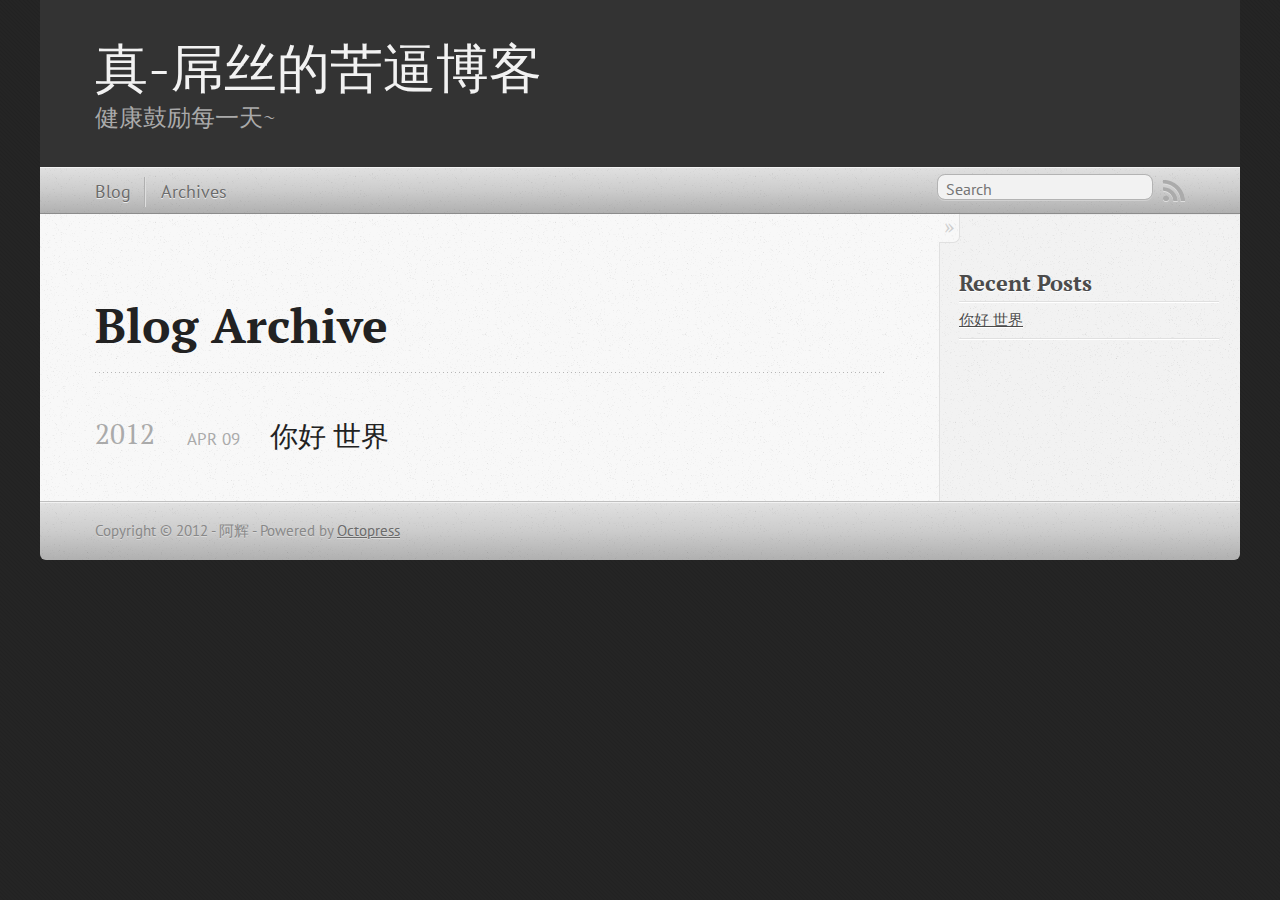
==== blog/archives/index.html @ 8390f1db "Site updated at 2012-04-09 15:24:39 UTC" ====
<!DOCTYPE html>
<!--[if IEMobile 7 ]><html class="no-js iem7"><![endif]-->
<!--[if lt IE 9]><html class="no-js lte-ie8"><![endif]-->
<!--[if (gt IE 8)|(gt IEMobile 7)|!(IEMobile)|!(IE)]><!--><html class="no-js" lang="en"><!--<![endif]-->
<head>
  <meta charset="utf-8">
  <title>Blog Archive - 真-屌丝的苦逼博客</title>
  <meta name="author" content="阿辉">

  
  <meta name="description" content=" Blog Archive 2012 你好 世界
Apr 09 2012 Recent Posts 你好 世界 ">
  

  <!-- http://t.co/dKP3o1e -->
  <meta name="HandheldFriendly" content="True">
  <meta name="MobileOptimized" content="320">
  <meta name="viewport" content="width=device-width, initial-scale=1">

  
  <link rel="canonical" href="http://dddkkk02.github.com/blog/archives">
  <link href="/favicon.png" rel="icon">
  <link href="/stylesheets/screen.css" media="screen, projection" rel="stylesheet" type="text/css">
  <script src="/javascripts/modernizr-2.0.js"></script>
  <script src="/javascripts/ender.js"></script>
  <script src="/javascripts/octopress.js" type="text/javascript"></script>
  <link href="/atom.xml" rel="alternate" title="真-屌丝的苦逼博客" type="application/atom+xml">
  <!--Fonts from Google"s Web font directory at http://google.com/webfonts -->
<link href="http://fonts.googleapis.com/css?family=PT+Serif:regular,italic,bold,bolditalic" rel="stylesheet" type="text/css">
<link href="http://fonts.googleapis.com/css?family=PT+Sans:regular,italic,bold,bolditalic" rel="stylesheet" type="text/css">

  

</head>

<body   >
  <header role="banner"><hgroup>
  <h1><a href="/">真-屌丝的苦逼博客</a></h1>
  
    <h2>健康鼓励每一天~</h2>
  
</hgroup>

</header>
  <nav role="navigation"><ul class="subscription" data-subscription="rss">
  <li><a href="/atom.xml" rel="subscribe-rss" title="subscribe via RSS">RSS</a></li>
  
</ul>
  
<form action="http://google.com/search" method="get">
  <fieldset role="search">
    <input type="hidden" name="q" value="site:dddkkk02.github.com" />
    <input class="search" type="text" name="q" results="0" placeholder="Search"/>
  </fieldset>
</form>
  
<ul class="main-navigation">
  <li><a href="/">Blog</a></li>
  <li><a href="/blog/archives">Archives</a></li>
</ul>

</nav>
  <div id="main">
    <div id="content">
      <div>
<article role="article">
  
  <header>
    <h1 class="entry-title">Blog Archive</h1>
    
  </header>
  
  <div id="blog-archives">



  
  <h2>2012</h2>

<article>
  
<h1><a href="/blog/2012/04/09/ni-hao-shi-jie/">你好 世界</a></h1>
<time datetime="2012-04-09T23:20:00+08:00" pubdate><span class='month'>Apr</span> <span class='day'>09</span> <span class='year'>2012</span></time>


</article>

</div>

  
</article>

</div>

<aside class="sidebar">
  
    <section>
  <h1>Recent Posts</h1>
  <ul id="recent_posts">
    
      <li class="post">
        <a href="/blog/2012/04/09/ni-hao-shi-jie/">你好 世界</a>
      </li>
    
  </ul>
</section>






  
</aside>


    </div>
  </div>
  <footer role="contentinfo"><p>
  Copyright &copy; 2012 - 阿辉 -
  <span class="credit">Powered by <a href="http://octopress.org">Octopress</a></span>
</p>

</footer>
  







  <script type="text/javascript">
    (function(){
      var twitterWidgets = document.createElement('script');
      twitterWidgets.type = 'text/javascript';
      twitterWidgets.async = true;
      twitterWidgets.src = 'http://platform.twitter.com/widgets.js';
      document.getElementsByTagName('head')[0].appendChild(twitterWidgets);
    })();
  </script>





</body>
</html>
---- stylesheets/screen.css ----
html,body,div,span,applet,object,iframe,h1,h2,h3,h4,h5,h6,p,blockquote,pre,a,abbr,acronym,address,big,cite,code,del,dfn,em,img,ins,kbd,q,s,samp,small,strike,strong,sub,sup,tt,var,b,u,i,center,dl,dt,dd,ol,ul,li,fieldset,form,label,legend,table,caption,tbody,tfoot,thead,tr,th,td,article,aside,canvas,details,embed,figure,figcaption,footer,header,hgroup,menu,nav,output,ruby,section,summary,time,mark,audio,video{margin:0;padding:0;border:0;font-size:100%;font:inherit;vertical-align:baseline}body{line-height:1}ol,ul{list-style:none}table{border-collapse:collapse;border-spacing:0}caption,th,td{text-align:left;font-weight:normal;vertical-align:middle}q,blockquote{quotes:none}q:before,q:after,blockquote:before,blockquote:after{content:"";content:none}a img{border:none}article,aside,details,figcaption,figure,footer,header,hgroup,menu,nav,section,summary{display:block}article,aside,details,figcaption,figure,footer,header,hgroup,menu,nav,section,summary{display:block}a{color:#1863a1}a:visited{color:#751590}a:focus{color:#0181eb}a:hover{color:#0181eb}a:active{color:#01579f}aside.sidebar a{color:#1863a1}aside.sidebar a:focus{color:#0181eb}aside.sidebar a:hover{color:#0181eb}aside.sidebar a:active{color:#01579f}a{-moz-transition:color 0.3s;-webkit-transition:color 0.3s;-o-transition:color 0.3s;transition:color 0.3s}html{background:#252525 url('/images/line-tile.png?1333984761') top left}body > div{background:#f2f2f2 url('/images/noise.png?1333984761') top left;border-bottom:1px solid #bfbfbf}body > div > div{background:#f8f8f8 url('/images/noise.png?1333984761') top left;border-right:1px solid #e0e0e0}.heading,body > header h1,h1,h2,h3,h4,h5,h6{font-family:"PT Serif", "Georgia", "Helvetica Neue", Arial, sans-serif}.sans,body > header h2,body > nav form .search,body > nav a,article header p.meta,article > footer,#content .blog-index footer,html .gist .gist-file .gist-meta,#blog-archives a.category,#blog-archives time,aside.sidebar section,body > footer{font-family:"PT Sans", "Helvetica Neue", Arial, sans-serif}.serif,body,#content .blog-index a[rel=full-article]{font-family:"PT Serif", Georgia, Times, "Times New Roman", serif}.mono,pre,code,tt,p code,li code{font-family:Menlo, Monaco, "Andale Mono", "lucida console", "Courier New", monospace}body > header h1{font-size:2.2em;font-family:"PT Serif", "Georgia", "Helvetica Neue", Arial, sans-serif;font-weight:normal;line-height:1.2em;margin-bottom:0.6667em}body > header h2{font-family:"PT Serif", "Georgia", "Helvetica Neue", Arial, sans-serif}body{line-height:1.5em;color:#222}h1{font-size:2.2em;line-height:1.2em}@media only screen and (min-width: 992px){body{font-size:1.15em}h1{font-size:2.6em;line-height:1.2em}}h1,h2,h3,h4,h5,h6{text-rendering:optimizelegibility;margin-bottom:1em;font-weight:bold}h2,section h1{font-size:1.5em}h3,section h2,section section h1{font-size:1.3em}h4,section h3,section section h2,section section section h1{font-size:1em}h5,section h4,section section h3{font-size:.9em}h6,section h5,section section h4,section section section h3{font-size:.8em}p,blockquote,ul,ol{margin-bottom:1.5em}ul{list-style-type:disc}ul ul{list-style-type:circle;margin-bottom:0px}ul ul ul{list-style-type:square;margin-bottom:0px}ol{list-style-type:decimal}ol ol{list-style-type:lower-alpha;margin-bottom:0px}ol ol ol{list-style-type:lower-roman;margin-bottom:0px}ul,ul ul,ul ol,ol,ol ul,ol ol{margin-left:1.3em}strong{font-weight:bold}em{font-style:italic}sup,sub{font-size:0.8em;position:relative;display:inline-block}sup{top:-0.5em}sub{bottom:-0.5em}q{font-style:italic}q:before{content:"\201C"}q:after{content:"\201D"}em,dfn{font-style:italic}strong,dfn{font-weight:bold}del,s{text-decoration:line-through}abbr,acronym{border-bottom:1px dotted;cursor:help}sub,sup{line-height:0}hr{margin-bottom:0.2em}small{font-size:.8em}big{font-size:1.2em}blockquote{font-style:italic;position:relative;font-size:1.2em;line-height:1.5em;padding-left:1em;border-left:4px solid rgba(170,170,170,0.5)}blockquote cite{font-style:italic}blockquote cite a{color:#aaa !important;word-wrap:break-word}blockquote cite:before{content:'\2014';padding-right:.3em;padding-left:.3em;color:#aaa}@media only screen and (min-width: 992px){blockquote{padding-left:1.5em;border-left-width:4px}}.pullquote-right:before,.pullquote-left:before{padding:0;border:none;content:attr(data-pullquote);float:right;width:45%;margin:.5em 0 1em 1.5em;position:relative;top:7px;font-size:1.4em;line-height:1.45em}.pullquote-left:before{float:left;margin:.5em 1.5em 1em 0}.force-wrap,article a,aside.sidebar a{white-space:-moz-pre-wrap;white-space:-pre-wrap;white-space:-o-pre-wrap;white-space:pre-wrap;word-wrap:break-word}.group,body > header,body > nav,body > footer,body #content > article,body #content > div > article,body #content > div > section,body div.pagination,aside.sidebar,#main,#content,.collapse-sidebar aside.sidebar{*zoom:1}.group:after,body > header:after,body > nav:after,body > footer:after,body #content > article:after,body #content > div > article:after,body #content > div > section:after,body div.pagination:after,aside.sidebar:after,#main:after,#content:after,.collapse-sidebar aside.sidebar:after{content:"";display:table;clear:both}body{-webkit-text-size-adjust:none;max-width:1200px;position:relative;margin:0 auto}body > header,body > nav,body > footer,body #content > article,body #content > div > article,body #content > div > section{padding-left:18px;padding-right:18px}@media only screen and (min-width: 480px){body > header,body > nav,body > footer,body #content > article,body #content > div > article,body #content > div > section{padding-left:25px;padding-right:25px}}@media only screen and (min-width: 768px){body > header,body > nav,body > footer,body #content > article,body #content > div > article,body #content > div > section{padding-left:35px;padding-right:35px}}@media only screen and (min-width: 992px){body > header,body > nav,body > footer,body #content > article,body #content > div > article,body #content > div > section{padding-left:55px;padding-right:55px}}body div.pagination{margin-left:18px;margin-right:18px}@media only screen and (min-width: 480px){body div.pagination{margin-left:25px;margin-right:25px}}@media only screen and (min-width: 768px){body div.pagination{margin-left:35px;margin-right:35px}}@media only screen and (min-width: 992px){body div.pagination{margin-left:55px;margin-right:55px}}body > header{font-size:1em;padding-top:1.5em;padding-bottom:1.5em}#content{overflow:hidden}#content > div,#content > article{width:100%}aside.sidebar{float:none;padding:0 18px 1px;background-color:#f7f7f7;border-top:1px solid #e0e0e0}.flex-content,article img,article video,article .flash-video,aside.sidebar img{max-width:100%;height:auto}.basic-alignment.left,article img.left,article video.left,article .left.flash-video,aside.sidebar img.left{float:left;margin-right:1.5em}.basic-alignment.right,article img.right,article video.right,article .right.flash-video,aside.sidebar img.right{float:right;margin-left:1.5em}.basic-alignment.center,article img.center,article video.center,article .center.flash-video,aside.sidebar img.center{display:block;margin:0 auto 1.5em}.basic-alignment.left,article img.left,article video.left,article .left.flash-video,aside.sidebar img.left,.basic-alignment.right,article img.right,article video.right,article .right.flash-video,aside.sidebar img.right{margin-bottom:.8em}.toggle-sidebar,.no-sidebar .toggle-sidebar{display:none}@media only screen and (min-width: 750px){body.sidebar-footer aside.sidebar{float:none;width:auto;clear:left;margin:0;padding:0 35px 1px;background-color:#f7f7f7;border-top:1px solid #eaeaea}body.sidebar-footer aside.sidebar section.odd,body.sidebar-footer aside.sidebar section.even{float:left;width:48%}body.sidebar-footer aside.sidebar section.odd{margin-left:0}body.sidebar-footer aside.sidebar section.even{margin-left:4%}body.sidebar-footer aside.sidebar.thirds section{width:30%;margin-left:5%}body.sidebar-footer aside.sidebar.thirds section.first{margin-left:0;clear:both}}body.sidebar-footer #content{margin-right:0px}body.sidebar-footer .toggle-sidebar{display:none}@media only screen and (min-width: 550px){body > header{font-size:1em}}@media only screen and (min-width: 750px){aside.sidebar{float:none;width:auto;clear:left;margin:0;padding:0 35px 1px;background-color:#f7f7f7;border-top:1px solid #eaeaea}aside.sidebar section.odd,aside.sidebar section.even{float:left;width:48%}aside.sidebar section.odd{margin-left:0}aside.sidebar section.even{margin-left:4%}aside.sidebar.thirds section{width:30%;margin-left:5%}aside.sidebar.thirds section.first{margin-left:0;clear:both}}@media only screen and (min-width: 768px){body{-webkit-text-size-adjust:auto}body > header{font-size:1.2em}#main{padding:0;margin:0 auto}#content{overflow:visible;margin-right:240px;position:relative}.no-sidebar #content{margin-right:0;border-right:0}.collapse-sidebar #content{margin-right:20px}#content > div,#content > article{padding-top:17.5px;padding-bottom:17.5px;float:left}aside.sidebar{width:210px;padding:0 15px 15px;background:none;clear:none;float:left;margin:0 -100% 0 0}aside.sidebar section{width:auto;margin-left:0}aside.sidebar section.odd,aside.sidebar section.even{float:none;width:auto;margin-left:0}.collapse-sidebar aside.sidebar{float:none;width:auto;clear:left;margin:0;padding:0 35px 1px;background-color:#f7f7f7;border-top:1px solid #eaeaea}.collapse-sidebar aside.sidebar section.odd,.collapse-sidebar aside.sidebar section.even{float:left;width:48%}.collapse-sidebar aside.sidebar section.odd{margin-left:0}.collapse-sidebar aside.sidebar section.even{margin-left:4%}.collapse-sidebar aside.sidebar.thirds section{width:30%;margin-left:5%}.collapse-sidebar aside.sidebar.thirds section.first{margin-left:0;clear:both}}@media only screen and (min-width: 992px){body > header{font-size:1.3em}#content{margin-right:300px}#content > div,#content > article{padding-top:27.5px;padding-bottom:27.5px}aside.sidebar{width:260px;padding:1.2em 20px 20px}.collapse-sidebar aside.sidebar{padding-left:55px;padding-right:55px}}@media only screen and (min-width: 768px){ul,ol{margin-left:0}}body > header{background:#333}body > header h1{display:inline-block;margin:0}body > header h1 a,body > header h1 a:visited,body > header h1 a:hover{color:#f2f2f2;text-decoration:none}body > header h2{margin:.2em 0 0;font-size:1em;color:#aaa;font-weight:normal}body > nav{position:relative;background-color:#ccc;background:url('/images/noise.png?1333984761'),-webkit-gradient(linear, 50% 0%, 50% 100%, color-stop(0%, #e0e0e0), color-stop(50%, #cccccc), color-stop(100%, #b0b0b0));background:url('/images/noise.png?1333984761'),-webkit-linear-gradient(#e0e0e0,#cccccc,#b0b0b0);background:url('/images/noise.png?1333984761'),-moz-linear-gradient(#e0e0e0,#cccccc,#b0b0b0);background:url('/images/noise.png?1333984761'),-o-linear-gradient(#e0e0e0,#cccccc,#b0b0b0);background:url('/images/noise.png?1333984761'),-ms-linear-gradient(#e0e0e0,#cccccc,#b0b0b0);background:url('/images/noise.png?1333984761'),linear-gradient(#e0e0e0,#cccccc,#b0b0b0);border-top:1px solid #f2f2f2;border-bottom:1px solid #8c8c8c;padding-top:.35em;padding-bottom:.35em}body > nav form{-moz-background-clip:padding;-webkit-background-clip:padding;-o-background-clip:padding-box;-ms-background-clip:padding-box;-khtml-background-clip:padding-box;background-clip:padding-box;margin:0;padding:0}body > nav form .search{padding:.3em .5em 0;font-size:.85em;line-height:1.1em;width:95%;-moz-border-radius:0.5em;-webkit-border-radius:0.5em;-o-border-radius:0.5em;-ms-border-radius:0.5em;-khtml-border-radius:0.5em;border-radius:0.5em;-moz-background-clip:padding;-webkit-background-clip:padding;-o-background-clip:padding-box;-ms-background-clip:padding-box;-khtml-background-clip:padding-box;background-clip:padding-box;-moz-box-shadow:#d1d1d1 0 1px;-webkit-box-shadow:#d1d1d1 0 1px;-o-box-shadow:#d1d1d1 0 1px;box-shadow:#d1d1d1 0 1px;background-color:#f2f2f2;border:1px solid #b3b3b3;color:#888}body > nav form .search:focus{color:#444;border-color:#80b1df;-moz-box-shadow:#80b1df 0 0 4px,#80b1df 0 0 3px inset;-webkit-box-shadow:#80b1df 0 0 4px,#80b1df 0 0 3px inset;-o-box-shadow:#80b1df 0 0 4px,#80b1df 0 0 3px inset;box-shadow:#80b1df 0 0 4px,#80b1df 0 0 3px inset;background-color:#fff;outline:none}body > nav fieldset[role=search]{float:right;width:48%}body > nav fieldset.mobile-nav{float:left;width:48%}body > nav fieldset.mobile-nav select{width:100%;font-size:.8em;border:1px solid #888}body > nav ul{display:none}@media only screen and (min-width: 550px){body > nav{font-size:.9em}body > nav ul{margin:0;padding:0;border:0;overflow:hidden;*zoom:1;float:left;display:block;padding-top:.15em}body > nav ul li{list-style-image:none;list-style-type:none;margin-left:0px;white-space:nowrap;display:inline;float:left;padding-left:0;padding-right:0}body > nav ul li:first-child,body > nav ul li.first{padding-left:0}body > nav ul li:last-child{padding-right:0}body > nav ul li.last{padding-right:0}body > nav ul.subscription{margin-left:.8em;float:right}body > nav ul.subscription li:last-child a{padding-right:0}body > nav ul li{margin:0}body > nav a{color:#6b6b6b;text-shadow:#ebebeb 0 1px;float:left;text-decoration:none;font-size:1.1em;padding:.1em 0;line-height:1.5em}body > nav a:visited{color:#6b6b6b}body > nav a:hover{color:#2b2b2b}body > nav li + li{border-left:1px solid #b0b0b0;margin-left:.8em}body > nav li + li a{padding-left:.8em;border-left:1px solid #dedede}body > nav form{float:right;text-align:left;padding-left:.8em;width:175px}body > nav form .search{width:93%;font-size:.95em;line-height:1.2em}body > nav ul[data-subscription$=email] + form{width:97px}body > nav ul[data-subscription$=email] + form .search{width:91%}body > nav fieldset.mobile-nav{display:none}body > nav fieldset[role=search]{width:99%}}@media only screen and (min-width: 992px){body > nav form{width:215px}body > nav ul[data-subscription$=email] + form{width:147px}}.no-placeholder body > nav .search{background:#f2f2f2 url('/images/search.png?1333984761') 0.3em 0.25em no-repeat;text-indent:1.3em}@media only screen and (min-width: 550px){.maskImage body > nav ul[data-subscription$=email] + form{width:123px}}@media only screen and (min-width: 992px){.maskImage body > nav ul[data-subscription$=email] + form{width:173px}}.maskImage ul.subscription{position:relative;top:.2em}.maskImage ul.subscription li,.maskImage ul.subscription a{border:0;padding:0}.maskImage a[rel=subscribe-rss]{position:relative;top:0px;text-indent:-999999em;background-color:#dedede;border:0;padding:0}.maskImage a[rel=subscribe-rss],.maskImage a[rel=subscribe-rss]:after{-moz-mask-image:url('/images/rss.png?1333984761');-webkit-mask-image:url('/images/rss.png?1333984761');-o-mask-image:url('/images/rss.png?1333984761');-ms-mask-image:url('/images/rss.png?1333984761');-khtml-mask-image:url('/images/rss.png?1333984761');mask-image:url('/images/rss.png?1333984761');-moz-mask-repeat:no-repeat;-webkit-mask-repeat:no-repeat;-o-mask-repeat:no-repeat;-ms-mask-repeat:no-repeat;-khtml-mask-repeat:no-repeat;mask-repeat:no-repeat;width:22px;height:22px}.maskImage a[rel=subscribe-rss]:after{content:"";position:absolute;top:-1px;left:0;background-color:#ababab}.maskImage a[rel=subscribe-rss]:hover:after{background-color:#9e9e9e}.maskImage a[rel=subscribe-email]{position:relative;top:0px;text-indent:-999999em;background-color:#dedede;border:0;padding:0}.maskImage a[rel=subscribe-email],.maskImage a[rel=subscribe-email]:after{-moz-mask-image:url('/images/email.png?1333984761');-webkit-mask-image:url('/images/email.png?1333984761');-o-mask-image:url('/images/email.png?1333984761');-ms-mask-image:url('/images/email.png?1333984761');-khtml-mask-image:url('/images/email.png?1333984761');mask-image:url('/images/email.png?1333984761');-moz-mask-repeat:no-repeat;-webkit-mask-repeat:no-repeat;-o-mask-repeat:no-repeat;-ms-mask-repeat:no-repeat;-khtml-mask-repeat:no-repeat;mask-repeat:no-repeat;width:28px;height:22px}.maskImage a[rel=subscribe-email]:after{content:"";position:absolute;top:-1px;left:0;background-color:#ababab}.maskImage a[rel=subscribe-email]:hover:after{background-color:#9e9e9e}article{padding-top:1em}article header{position:relative;padding-top:2em;padding-bottom:1em;margin-bottom:1em;background:url('[data-uri]') bottom left repeat-x}article header h1{margin:0}article header h1 a{text-decoration:none}article header h1 a:hover{text-decoration:underline}article header p{font-size:.9em;color:#aaa;margin:0}article header p.meta{text-transform:uppercase;position:absolute;top:0}@media only screen and (min-width: 768px){article header{margin-bottom:1.5em;padding-bottom:1em;background:url('[data-uri]') bottom left repeat-x}}article h2{padding-top:0.8em;background:url('[data-uri]') top left repeat-x}.entry-content article h2:first-child,article header + h2{padding-top:0}article h2:first-child,article header + h2{background:none}article .feature{padding-top:.5em;margin-bottom:1em;padding-bottom:1em;background:url('[data-uri]') bottom left repeat-x;font-size:2.0em;font-style:italic;line-height:1.3em}article img,article video,article .flash-video{-moz-border-radius:0.3em;-webkit-border-radius:0.3em;-o-border-radius:0.3em;-ms-border-radius:0.3em;-khtml-border-radius:0.3em;border-radius:0.3em;-moz-box-shadow:rgba(0,0,0,0.15) 0 1px 4px;-webkit-box-shadow:rgba(0,0,0,0.15) 0 1px 4px;-o-box-shadow:rgba(0,0,0,0.15) 0 1px 4px;box-shadow:rgba(0,0,0,0.15) 0 1px 4px;-moz-box-sizing:border-box;-webkit-box-sizing:border-box;-ms-box-sizing:border-box;box-sizing:border-box;border:white 0.5em solid}article video,article .flash-video{margin:0 auto 1.5em}article video{display:block;width:100%}article .flash-video > div{position:relative;display:block;padding-bottom:56.25%;padding-top:1px;height:0;overflow:hidden}article .flash-video > div iframe,article .flash-video > div object,article .flash-video > div embed{position:absolute;top:0;left:0;width:100%;height:100%}article > footer{padding-bottom:2.5em;margin-top:2em}article > footer p.meta{margin-bottom:.8em;font-size:.85em;clear:both;overflow:hidden}.blog-index article + article{background:url('[data-uri]') top left repeat-x}#content .blog-index{padding-top:0;padding-bottom:0}#content .blog-index article{padding-top:2em}#content .blog-index article header{background:none;padding-bottom:0}#content .blog-index article h1{font-size:2.2em}#content .blog-index article h1 a{color:inherit}#content .blog-index article h1 a:hover{color:#0181eb}#content .blog-index a[rel=full-article]{background:#ebebeb;display:inline-block;padding:.4em .8em;margin-right:.5em;text-decoration:none;color:#666;-moz-transition:background-color 0.5s;-webkit-transition:background-color 0.5s;-o-transition:background-color 0.5s;transition:background-color 0.5s}#content .blog-index a[rel=full-article]:hover{background:#0181eb;text-shadow:none;color:#f8f8f8}#content .blog-index footer{margin-top:1em}.separator,article > footer .byline + time:before,article > footer time + time:before,article > footer .comments:before,article > footer .byline ~ .categories:before{content:"\2022 ";padding:0 .4em 0 .2em;display:inline-block}#content div.pagination{text-align:center;font-size:.95em;position:relative;background:url('[data-uri]') top left repeat-x;padding-top:1.5em;padding-bottom:1.5em}#content div.pagination a{text-decoration:none;color:#aaa}#content div.pagination a.prev{position:absolute;left:0}#content div.pagination a.next{position:absolute;right:0}#content div.pagination a:hover{color:#0181eb}#content div.pagination a[href*=archive]:before,#content div.pagination a[href*=archive]:after{content:'\2014';padding:0 .3em}p.meta + .sharing{padding-top:1em;padding-left:0;background:url('[data-uri]') top left repeat-x}#fb-root{display:none}.highlight,html .gist .gist-file .gist-syntax .gist-highlight{border:1px solid #05232b !important}.highlight table td.code,html .gist .gist-file .gist-syntax .gist-highlight table td.code{width:100%}.highlight .line-numbers,html .gist .gist-file .gist-syntax .gist-highlight .line-numbers{text-align:right;font-size:13px;line-height:1.45em;background:#073642 url('/images/noise.png?1333984761') top left !important;border-right:1px solid #00232c !important;-moz-box-shadow:#083e4b -1px 0 inset;-webkit-box-shadow:#083e4b -1px 0 inset;-o-box-shadow:#083e4b -1px 0 inset;box-shadow:#083e4b -1px 0 inset;text-shadow:#021014 0 -1px;padding:.8em !important;-moz-border-radius:0;-webkit-border-radius:0;-o-border-radius:0;-ms-border-radius:0;-khtml-border-radius:0;border-radius:0}.highlight .line-numbers span,html .gist .gist-file .gist-syntax .gist-highlight .line-numbers span{color:#586e75 !important}figure.code,.gist-file,pre{-moz-box-shadow:rgba(0,0,0,0.06) 0 0 10px;-webkit-box-shadow:rgba(0,0,0,0.06) 0 0 10px;-o-box-shadow:rgba(0,0,0,0.06) 0 0 10px;box-shadow:rgba(0,0,0,0.06) 0 0 10px}figure.code .highlight pre,.gist-file .highlight pre,pre .highlight pre{-moz-box-shadow:none;-webkit-box-shadow:none;-o-box-shadow:none;box-shadow:none}html .gist .gist-file{margin-bottom:1.8em;position:relative;border:none;padding-top:26px !important}html .gist .gist-file .gist-syntax{border-bottom:0 !important;background:none !important}html .gist .gist-file .gist-syntax .gist-highlight{background:#002b36 !important}html .gist .gist-file .gist-meta{padding:.6em 0.8em;border:1px solid #083e4b !important;color:#586e75;font-size:.7em !important;background:#073642 url('/images/noise.png?1333984761') top left;line-height:1.5em}html .gist .gist-file .gist-meta a{color:#75878b !important;text-decoration:none}html .gist .gist-file .gist-meta a:hover{text-decoration:underline}html .gist .gist-file .gist-meta a:hover{color:#93a1a1 !important}html .gist .gist-file .gist-meta a[href*='#file']{position:absolute;top:0;left:0;right:-10px;color:#474747 !important}html .gist .gist-file .gist-meta a[href*='#file']:hover{color:#1863a1 !important}html .gist .gist-file .gist-meta a[href*=raw]{top:.4em}pre{background:#002b36 url('/images/noise.png?1333984761') top left;-moz-border-radius:0.4em;-webkit-border-radius:0.4em;-o-border-radius:0.4em;-ms-border-radius:0.4em;-khtml-border-radius:0.4em;border-radius:0.4em;border:1px solid #05232b;line-height:1.45em;font-size:13px;margin-bottom:2.1em;padding:.8em 1em;color:#93a1a1;overflow:auto}h3.filename + pre{-moz-border-radius-topleft:0px;-webkit-border-top-left-radius:0px;-o-border-top-left-radius:0px;-ms-border-top-left-radius:0px;-khtml-border-top-left-radius:0px;border-top-left-radius:0px;-moz-border-radius-topright:0px;-webkit-border-top-right-radius:0px;-o-border-top-right-radius:0px;-ms-border-top-right-radius:0px;-khtml-border-top-right-radius:0px;border-top-right-radius:0px}p code,li code{display:inline-block;white-space:no-wrap;background:#fff;font-size:.8em;line-height:1.5em;color:#555;border:1px solid #ddd;-moz-border-radius:0.4em;-webkit-border-radius:0.4em;-o-border-radius:0.4em;-ms-border-radius:0.4em;-khtml-border-radius:0.4em;border-radius:0.4em;padding:0 .3em;margin:-1px 0}p pre code,li pre code{font-size:1em !important;background:none;border:none}.pre-code,html .gist .gist-file .gist-syntax .gist-highlight pre,.highlight code{font-family:Menlo,Monaco,"Andale Mono","lucida console","Courier New",monospace !important;overflow:scroll;overflow-y:hidden;display:block;padding:.8em !important;overflow-x:auto;line-height:1.45em;background:#002b36 url('/images/noise.png?1333984761') top left !important;color:#93a1a1 !important}.pre-code *::-moz-selection,html .gist .gist-file .gist-syntax .gist-highlight pre *::-moz-selection,.highlight code *::-moz-selection{background:#386774;color:inherit;text-shadow:#002b36 0 1px}.pre-code *::-webkit-selection,html .gist .gist-file .gist-syntax .gist-highlight pre *::-webkit-selection,.highlight code *::-webkit-selection{background:#386774;color:inherit;text-shadow:#002b36 0 1px}.pre-code *::selection,html .gist .gist-file .gist-syntax .gist-highlight pre *::selection,.highlight code *::selection{background:#386774;color:inherit;text-shadow:#002b36 0 1px}.pre-code span,html .gist .gist-file .gist-syntax .gist-highlight pre span,.highlight code span{color:#93a1a1 !important}.pre-code span,html .gist .gist-file .gist-syntax .gist-highlight pre span,.highlight code span{font-style:normal !important;font-weight:normal !important}.pre-code .c,html .gist .gist-file .gist-syntax .gist-highlight pre .c,.highlight code .c{color:#586e75 !important;font-style:italic !important}.pre-code .cm,html .gist .gist-file .gist-syntax .gist-highlight pre .cm,.highlight code .cm{color:#586e75 !important;font-style:italic !important}.pre-code .cp,html .gist .gist-file .gist-syntax .gist-highlight pre .cp,.highlight code .cp{color:#586e75 !important;font-style:italic !important}.pre-code .c1,html .gist .gist-file .gist-syntax .gist-highlight pre .c1,.highlight code .c1{color:#586e75 !important;font-style:italic !important}.pre-code .cs,html .gist .gist-file .gist-syntax .gist-highlight pre .cs,.highlight code .cs{color:#586e75 !important;font-weight:bold !important;font-style:italic !important}.pre-code .err,html .gist .gist-file .gist-syntax .gist-highlight pre .err,.highlight code .err{color:#dc322f !important;background:none !important}.pre-code .k,html .gist .gist-file .gist-syntax .gist-highlight pre .k,.highlight code .k{color:#cb4b16 !important}.pre-code .o,html .gist .gist-file .gist-syntax .gist-highlight pre .o,.highlight code .o{color:#93a1a1 !important;font-weight:bold !important}.pre-code .p,html .gist .gist-file .gist-syntax .gist-highlight pre .p,.highlight code .p{color:#93a1a1 !important}.pre-code .ow,html .gist .gist-file .gist-syntax .gist-highlight pre .ow,.highlight code .ow{color:#2aa198 !important;font-weight:bold !important}.pre-code .gd,html .gist .gist-file .gist-syntax .gist-highlight pre .gd,.highlight code .gd{color:#93a1a1 !important;background-color:#372c34 !important;display:inline-block}.pre-code .gd .x,html .gist .gist-file .gist-syntax .gist-highlight pre .gd .x,.highlight code .gd .x{color:#93a1a1 !important;background-color:#4d2d33 !important;display:inline-block}.pre-code .ge,html .gist .gist-file .gist-syntax .gist-highlight pre .ge,.highlight code .ge{color:#93a1a1 !important;font-style:italic !important}.pre-code .gh,html .gist .gist-file .gist-syntax .gist-highlight pre .gh,.highlight code .gh{color:#586e75 !important}.pre-code .gi,html .gist .gist-file .gist-syntax .gist-highlight pre .gi,.highlight code .gi{color:#93a1a1 !important;background-color:#1a412b !important;display:inline-block}.pre-code .gi .x,html .gist .gist-file .gist-syntax .gist-highlight pre .gi .x,.highlight code .gi .x{color:#93a1a1 !important;background-color:#355720 !important;display:inline-block}.pre-code .gs,html .gist .gist-file .gist-syntax .gist-highlight pre .gs,.highlight code .gs{color:#93a1a1 !important;font-weight:bold !important}.pre-code .gu,html .gist .gist-file .gist-syntax .gist-highlight pre .gu,.highlight code .gu{color:#6c71c4 !important}.pre-code .kc,html .gist .gist-file .gist-syntax .gist-highlight pre .kc,.highlight code .kc{color:#859900 !important;font-weight:bold !important}.pre-code .kd,html .gist .gist-file .gist-syntax .gist-highlight pre .kd,.highlight code .kd{color:#268bd2 !important}.pre-code .kp,html .gist .gist-file .gist-syntax .gist-highlight pre .kp,.highlight code .kp{color:#cb4b16 !important;font-weight:bold !important}.pre-code .kr,html .gist .gist-file .gist-syntax .gist-highlight pre .kr,.highlight code .kr{color:#d33682 !important;font-weight:bold !important}.pre-code .kt,html .gist .gist-file .gist-syntax .gist-highlight pre .kt,.highlight code .kt{color:#2aa198 !important}.pre-code .n,html .gist .gist-file .gist-syntax .gist-highlight pre .n,.highlight code .n{color:#268bd2 !important}.pre-code .na,html .gist .gist-file .gist-syntax .gist-highlight pre .na,.highlight code .na{color:#268bd2 !important}.pre-code .nb,html .gist .gist-file .gist-syntax .gist-highlight pre .nb,.highlight code .nb{color:#859900 !important}.pre-code .nc,html .gist .gist-file .gist-syntax .gist-highlight pre .nc,.highlight code .nc{color:#d33682 !important}.pre-code .no,html .gist .gist-file .gist-syntax .gist-highlight pre .no,.highlight code .no{color:#b58900 !important}.pre-code .nl,html .gist .gist-file .gist-syntax .gist-highlight pre .nl,.highlight code .nl{color:#859900 !important}.pre-code .ne,html .gist .gist-file .gist-syntax .gist-highlight pre .ne,.highlight code .ne{color:#268bd2 !important;font-weight:bold !important}.pre-code .nf,html .gist .gist-file .gist-syntax .gist-highlight pre .nf,.highlight code .nf{color:#268bd2 !important;font-weight:bold !important}.pre-code .nn,html .gist .gist-file .gist-syntax .gist-highlight pre .nn,.highlight code .nn{color:#b58900 !important}.pre-code .nt,html .gist .gist-file .gist-syntax .gist-highlight pre .nt,.highlight code .nt{color:#268bd2 !important;font-weight:bold !important}.pre-code .nx,html .gist .gist-file .gist-syntax .gist-highlight pre .nx,.highlight code .nx{color:#b58900 !important}.pre-code .vg,html .gist .gist-file .gist-syntax .gist-highlight pre .vg,.highlight code .vg{color:#268bd2 !important}.pre-code .vi,html .gist .gist-file .gist-syntax .gist-highlight pre .vi,.highlight code .vi{color:#268bd2 !important}.pre-code .nv,html .gist .gist-file .gist-syntax .gist-highlight pre .nv,.highlight code .nv{color:#268bd2 !important}.pre-code .mf,html .gist .gist-file .gist-syntax .gist-highlight pre .mf,.highlight code .mf{color:#2aa198 !important}.pre-code .m,html .gist .gist-file .gist-syntax .gist-highlight pre .m,.highlight code .m{color:#2aa198 !important}.pre-code .mh,html .gist .gist-file .gist-syntax .gist-highlight pre .mh,.highlight code .mh{color:#2aa198 !important}.pre-code .mi,html .gist .gist-file .gist-syntax .gist-highlight pre .mi,.highlight code .mi{color:#2aa198 !important}.pre-code .s,html .gist .gist-file .gist-syntax .gist-highlight pre .s,.highlight code .s{color:#2aa198 !important}.pre-code .sd,html .gist .gist-file .gist-syntax .gist-highlight pre .sd,.highlight code .sd{color:#2aa198 !important}.pre-code .s2,html .gist .gist-file .gist-syntax .gist-highlight pre .s2,.highlight code .s2{color:#2aa198 !important}.pre-code .se,html .gist .gist-file .gist-syntax .gist-highlight pre .se,.highlight code .se{color:#dc322f !important}.pre-code .si,html .gist .gist-file .gist-syntax .gist-highlight pre .si,.highlight code .si{color:#268bd2 !important}.pre-code .sr,html .gist .gist-file .gist-syntax .gist-highlight pre .sr,.highlight code .sr{color:#2aa198 !important}.pre-code .s1,html .gist .gist-file .gist-syntax .gist-highlight pre .s1,.highlight code .s1{color:#2aa198 !important}.pre-code div .gd,html .gist .gist-file .gist-syntax .gist-highlight pre div .gd,.highlight code div .gd,.pre-code div .gd .x,html .gist .gist-file .gist-syntax .gist-highlight pre div .gd .x,.highlight code div .gd .x,.pre-code div .gi,html .gist .gist-file .gist-syntax .gist-highlight pre div .gi,.highlight code div .gi,.pre-code div .gi .x,html .gist .gist-file .gist-syntax .gist-highlight pre div .gi .x,.highlight code div .gi .x{display:inline-block;width:100%}.highlight,.gist-highlight{margin-bottom:1.8em;background:#002b36;overflow-y:hidden;overflow-x:auto}.highlight pre,.gist-highlight pre{background:none;-moz-border-radius:none;-webkit-border-radius:none;-o-border-radius:none;-ms-border-radius:none;-khtml-border-radius:none;border-radius:none;border:none;padding:0;margin-bottom:0}pre::-webkit-scrollbar,.highlight::-webkit-scrollbar,.gist-highlight::-webkit-scrollbar{height:.5em;background:rgba(255,255,255,0.15)}pre::-webkit-scrollbar-thumb:horizontal,.highlight::-webkit-scrollbar-thumb:horizontal,.gist-highlight::-webkit-scrollbar-thumb:horizontal{background:rgba(255,255,255,0.2);-webkit-border-radius:4px;border-radius:4px}.highlight code{background:#000}figure.code{background:none;padding:0;border:0;margin-bottom:1.5em}figure.code pre{margin-bottom:0}figure.code figcaption{position:relative}figure.code .highlight{margin-bottom:0}.code-title,html .gist .gist-file .gist-meta a[href*='#file'],h3.filename,figure.code figcaption{text-align:center;font-size:13px;line-height:2em;text-shadow:#cbcccc 0 1px 0;color:#474747;font-weight:normal;margin-bottom:0;-moz-border-radius-topleft:5px;-webkit-border-top-left-radius:5px;-o-border-top-left-radius:5px;-ms-border-top-left-radius:5px;-khtml-border-top-left-radius:5px;border-top-left-radius:5px;-moz-border-radius-topright:5px;-webkit-border-top-right-radius:5px;-o-border-top-right-radius:5px;-ms-border-top-right-radius:5px;-khtml-border-top-right-radius:5px;border-top-right-radius:5px;font-family:"Helvetica Neue", Arial, "Lucida Grande", "Lucida Sans Unicode", Lucida, sans-serif;background:#aaa url('/images/code_bg.png?1333984761') top repeat-x;border:1px solid #565656;border-top-color:#cbcbcb;border-left-color:#a5a5a5;border-right-color:#a5a5a5;border-bottom:0}.download-source,html .gist .gist-file .gist-meta a[href*=raw],figure.code figcaption a{position:absolute;right:.8em;text-decoration:none;color:#666 !important;z-index:1;font-size:13px;text-shadow:#cbcccc 0 1px 0;padding-left:3em}.download-source:hover,html .gist .gist-file .gist-meta a[href*=raw]:hover,figure.code figcaption a:hover{text-decoration:underline}#archive #content > div,#archive #content > div > article{padding-top:0}#blog-archives{color:#aaa}#blog-archives article{padding:1em 0 1em;position:relative;background:url('[data-uri]') bottom left repeat-x}#blog-archives article:last-child{background:none}#blog-archives article footer{padding:0;margin:0}#blog-archives h1{color:#222;margin-bottom:.3em}#blog-archives h2{display:none}#blog-archives h1{font-size:1.5em}#blog-archives h1 a{text-decoration:none;color:inherit;font-weight:normal;display:inline-block}#blog-archives h1 a:hover{text-decoration:underline}#blog-archives h1 a:hover{color:#0181eb}#blog-archives a.category,#blog-archives time{color:#aaa}#blog-archives .entry-content{display:none}#blog-archives time{font-size:.9em;line-height:1.2em}#blog-archives time .month,#blog-archives time .day{display:inline-block}#blog-archives time .month{text-transform:uppercase}#blog-archives p{margin-bottom:1em}#blog-archives a,#blog-archives .entry-content a{color:inherit}#blog-archives a:hover,#blog-archives .entry-content a:hover{color:#0181eb}#blog-archives a:hover{color:#0181eb}@media only screen and (min-width: 550px){#blog-archives article{margin-left:5em}#blog-archives h2{margin-bottom:.3em;font-weight:normal;display:inline-block;position:relative;top:-1px;float:left}#blog-archives h2:first-child{padding-top:.75em}#blog-archives time{position:absolute;text-align:right;left:0em;top:1.8em}#blog-archives .year{display:none}#blog-archives article{padding-left:4.5em;padding-bottom:.7em}#blog-archives a.category{line-height:1.1em}}#content > .category article{margin-left:0;padding-left:6.8em}#content > .category .year{display:inline}.side-shadow-border,aside.sidebar section h1,aside.sidebar li{-moz-box-shadow:#fff 0 1px;-webkit-box-shadow:#fff 0 1px;-o-box-shadow:#fff 0 1px;box-shadow:#fff 0 1px}aside.sidebar{overflow:hidden;color:#4b4b4b;text-shadow:#fff 0 1px}aside.sidebar section{font-size:.8em;line-height:1.4em;margin-bottom:1.5em}aside.sidebar section h1{margin:1.5em 0 0;padding-bottom:.2em;border-bottom:1px solid #e0e0e0}aside.sidebar section h1 + p{padding-top:.4em}aside.sidebar img{-moz-border-radius:0.3em;-webkit-border-radius:0.3em;-o-border-radius:0.3em;-ms-border-radius:0.3em;-khtml-border-radius:0.3em;border-radius:0.3em;-moz-box-shadow:rgba(0,0,0,0.15) 0 1px 4px;-webkit-box-shadow:rgba(0,0,0,0.15) 0 1px 4px;-o-box-shadow:rgba(0,0,0,0.15) 0 1px 4px;box-shadow:rgba(0,0,0,0.15) 0 1px 4px;-moz-box-sizing:border-box;-webkit-box-sizing:border-box;-ms-box-sizing:border-box;box-sizing:border-box;border:#fff 0.3em solid}aside.sidebar ul{margin-bottom:0.5em;margin-left:0}aside.sidebar li{list-style:none;padding:.5em 0;margin:0;border-bottom:1px solid #e0e0e0}aside.sidebar li p:last-child{margin-bottom:0}aside.sidebar a{color:inherit;-moz-transition:color 0.5s;-webkit-transition:color 0.5s;-o-transition:color 0.5s;transition:color 0.5s}aside.sidebar:hover a{color:#1863a1}aside.sidebar:hover a:hover{color:#0181eb}.aside-alt-link,#tweets a[href*='twitter.com/search'],#pinboard_linkroll .pin-tag{color:#7e7e7e}.aside-alt-link:hover,#tweets a[href*='twitter.com/search']:hover,#pinboard_linkroll .pin-tag:hover{color:#0181eb}@media only screen and (min-width: 768px){.toggle-sidebar{outline:none;position:absolute;right:-10px;top:0;bottom:0;display:inline-block;text-decoration:none;color:#cecece;width:9px;cursor:pointer}.toggle-sidebar:hover{background:#e9e9e9;background:-webkit-gradient(linear, 0% 50%, 100% 50%, color-stop(0%, rgba(224,224,224,0.5)), color-stop(100%, rgba(224,224,224,0)));background:-webkit-linear-gradient(left, rgba(224,224,224,0.5),rgba(224,224,224,0));background:-moz-linear-gradient(left, rgba(224,224,224,0.5),rgba(224,224,224,0));background:-o-linear-gradient(left, rgba(224,224,224,0.5),rgba(224,224,224,0));background:-ms-linear-gradient(left, rgba(224,224,224,0.5),rgba(224,224,224,0));background:linear-gradient(left, rgba(224,224,224,0.5),rgba(224,224,224,0))}.toggle-sidebar:after{position:absolute;right:-11px;top:0;width:20px;font-size:1.2em;line-height:1.1em;padding-bottom:.15em;-moz-border-radius-bottomright:0.3em;-webkit-border-bottom-right-radius:0.3em;-o-border-bottom-right-radius:0.3em;-ms-border-bottom-right-radius:0.3em;-khtml-border-bottom-right-radius:0.3em;border-bottom-right-radius:0.3em;text-align:center;background:#f8f8f8 url('/images/noise.png?1333984761') top left;border-bottom:1px solid #e0e0e0;border-right:1px solid #e0e0e0;content:"\00BB";text-indent:-1px}.collapse-sidebar .toggle-sidebar{text-indent:0px;right:-20px;width:19px}.collapse-sidebar .toggle-sidebar:hover{background:#e9e9e9}.collapse-sidebar .toggle-sidebar:after{border-left:1px solid #e0e0e0;text-shadow:#fff 0 1px;content:"\00AB";left:0px;right:0;text-align:center;text-indent:0;border:0;border-right-width:0;background:none}}#tweets .loading{background:url('[data-uri]') no-repeat center 0.5em;color:#c4c4c4;text-shadow:#f8f8f8 0 1px;text-align:center;padding:2.5em 0 .5em}#tweets .loading.error{background:url('[data-uri]') no-repeat center 0.5em}#tweets p{position:relative;padding-right:1em}#tweets a[href*=status]:first-child{color:#a4a4a4;float:right;padding:0 0 .1em 1em;position:relative;right:-1.3em;text-shadow:#fff 0 1px;font-size:.7em;text-decoration:none}#tweets a[href*=status]:first-child span{font-size:1.5em}#tweets a[href*=status]:first-child:hover{color:#0181eb;text-decoration:none}#tweets a[href*='twitter.com/search']{text-decoration:none}#tweets a[href*='twitter.com/search']:hover{text-decoration:underline}.googleplus h1{-moz-box-shadow:none !important;-webkit-box-shadow:none !important;-o-box-shadow:none !important;box-shadow:none !important;border-bottom:0px none !important}.googleplus a{text-decoration:none;white-space:normal !important;line-height:32px}.googleplus a img{float:left;margin-right:0.5em;border:0 none}.googleplus-hidden{position:absolute;top:-1000em;left:-1000em}#pinboard_linkroll .pin-title,#pinboard_linkroll .pin-description{display:block;margin-bottom:.5em}#pinboard_linkroll .pin-tag{text-decoration:none}#pinboard_linkroll .pin-tag:hover{text-decoration:underline}#pinboard_linkroll .pin-tag:after{content:','}#pinboard_linkroll .pin-tag:last-child:after{content:''}.delicious-posts a.delicious-link{margin-bottom:.5em;display:block}.delicious-posts p{font-size:1em}body > footer{font-size:.8em;color:#888;text-shadow:#d9d9d9 0 1px;background-color:#ccc;background:url('/images/noise.png?1333984761'),-webkit-gradient(linear, 50% 0%, 50% 100%, color-stop(0%, #e0e0e0), color-stop(50%, #cccccc), color-stop(100%, #b0b0b0));background:url('/images/noise.png?1333984761'),-webkit-linear-gradient(#e0e0e0,#cccccc,#b0b0b0);background:url('/images/noise.png?1333984761'),-moz-linear-gradient(#e0e0e0,#cccccc,#b0b0b0);background:url('/images/noise.png?1333984761'),-o-linear-gradient(#e0e0e0,#cccccc,#b0b0b0);background:url('/images/noise.png?1333984761'),-ms-linear-gradient(#e0e0e0,#cccccc,#b0b0b0);background:url('/images/noise.png?1333984761'),linear-gradient(#e0e0e0,#cccccc,#b0b0b0);border-top:1px solid #f2f2f2;position:relative;padding-top:1em;padding-bottom:1em;margin-bottom:3em;-moz-border-radius-bottomleft:0.4em;-webkit-border-bottom-left-radius:0.4em;-o-border-bottom-left-radius:0.4em;-ms-border-bottom-left-radius:0.4em;-khtml-border-bottom-left-radius:0.4em;border-bottom-left-radius:0.4em;-moz-border-radius-bottomright:0.4em;-webkit-border-bottom-right-radius:0.4em;-o-border-bottom-right-radius:0.4em;-ms-border-bottom-right-radius:0.4em;-khtml-border-bottom-right-radius:0.4em;border-bottom-right-radius:0.4em;z-index:1}body > footer a{color:#6b6b6b}body > footer a:visited{color:#6b6b6b}body > footer a:hover{color:#484848}body > footer p:last-child{margin-bottom:0}
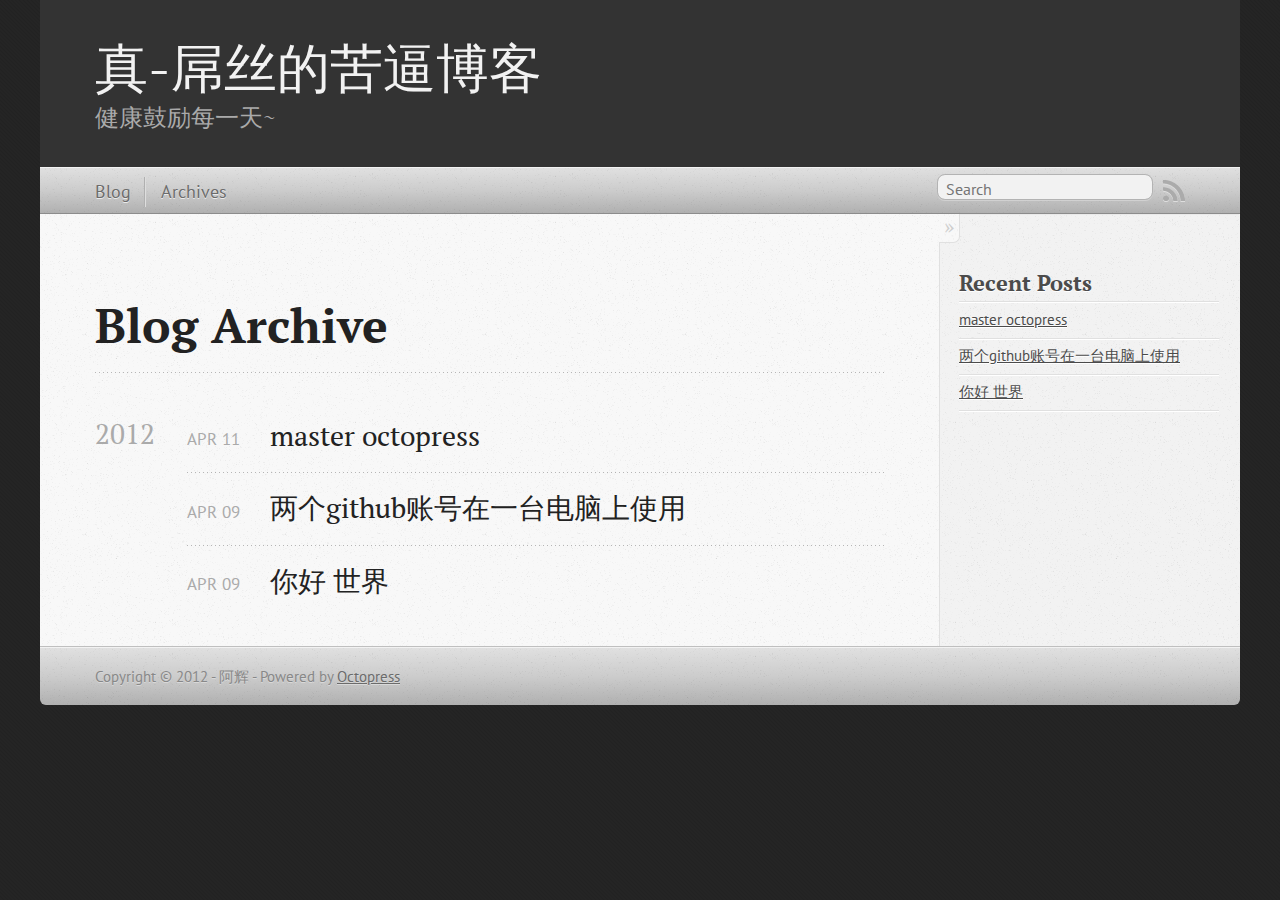
==== commit 590f6b31: "Site updated at 2012-04-11 13:22:24 UTC" ====
--- a/blog/archives/index.html
+++ b/blog/archives/index.html
@@ -9,8 +9,10 @@
   <meta name="author" content="阿辉">
 
   
-  <meta name="description" content=" Blog Archive 2012 你好 世界
-Apr 09 2012 Recent Posts 你好 世界 ">
+  <meta name="description" content="Blog Archive 2012 master octopress
+Apr 11 2012 两个github账号在一台电脑上使用
+Apr 09 2012 你好 世界
+Apr 09 2012 Recent Posts master octopress 两个github账号在一台电脑上使用 你好 &hellip;">
   
 
   <!-- http://t.co/dKP3o1e -->
@@ -80,6 +82,26 @@
 
 <article>
   
+<h1><a href="/blog/2012/04/11/accustom-octopress/">master octopress</a></h1>
+<time datetime="2012-04-11T21:17:00+08:00" pubdate><span class='month'>Apr</span> <span class='day'>11</span> <span class='year'>2012</span></time>
+
+
+</article>
+
+
+
+<article>
+  
+<h1><a href="/blog/2012/04/09/liang-ge-githubzhang-hao-zai-%5B%3F%5D-tai-dian-nao-shang-shi-yong/">两个github账号在一台电脑上使用</a></h1>
+<time datetime="2012-04-09T23:46:00+08:00" pubdate><span class='month'>Apr</span> <span class='day'>09</span> <span class='year'>2012</span></time>
+
+
+</article>
+
+
+
+<article>
+  
 <h1><a href="/blog/2012/04/09/ni-hao-shi-jie/">你好 世界</a></h1>
 <time datetime="2012-04-09T23:20:00+08:00" pubdate><span class='month'>Apr</span> <span class='day'>09</span> <span class='year'>2012</span></time>
 
@@ -98,6 +120,14 @@
     <section>
   <h1>Recent Posts</h1>
   <ul id="recent_posts">
+    
+      <li class="post">
+        <a href="/blog/2012/04/11/accustom-octopress/">master octopress</a>
+      </li>
+    
+      <li class="post">
+        <a href="/blog/2012/04/09/liang-ge-githubzhang-hao-zai-%5B%3F%5D-tai-dian-nao-shang-shi-yong/">两个github账号在一台电脑上使用</a>
+      </li>
     
       <li class="post">
         <a href="/blog/2012/04/09/ni-hao-shi-jie/">你好 世界</a>
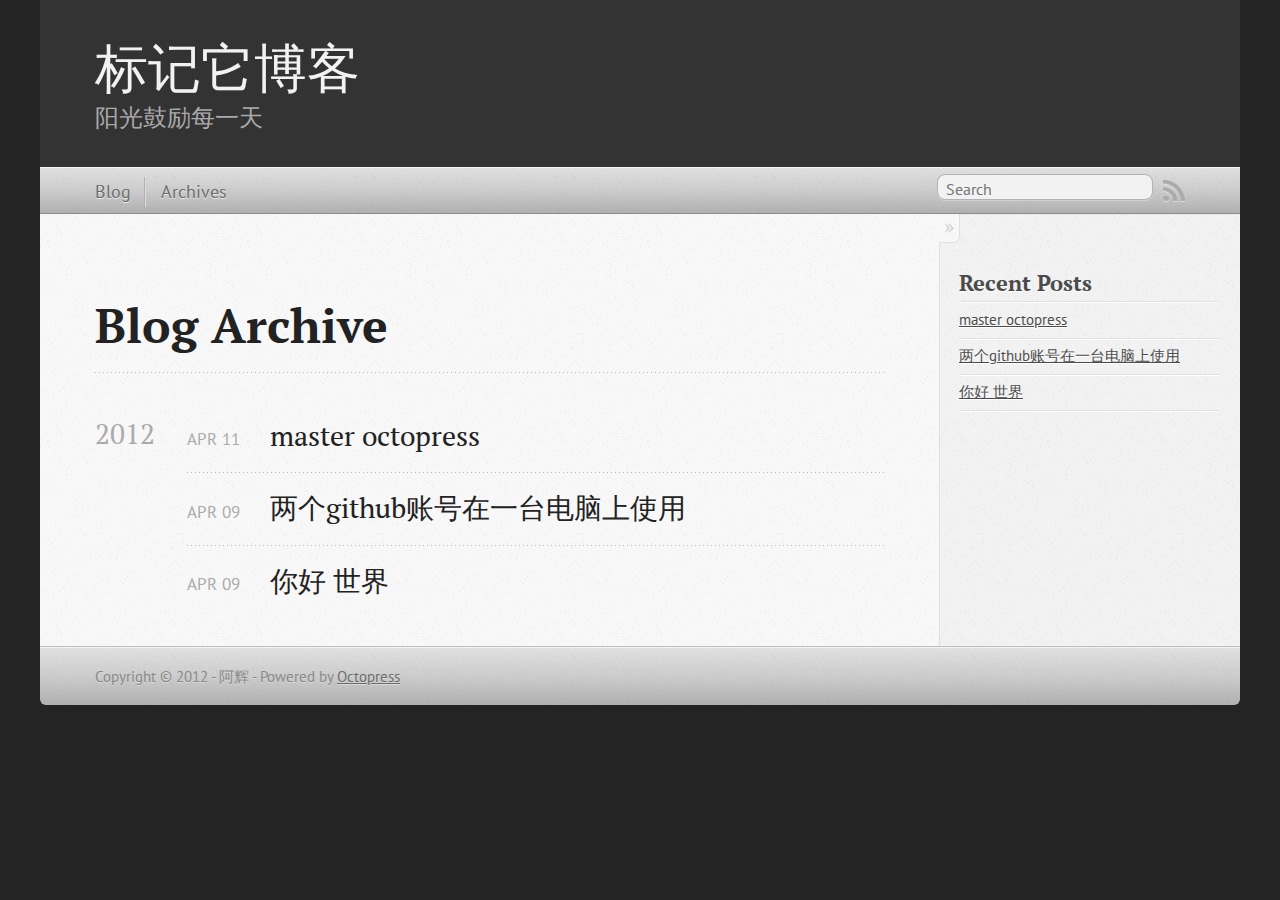
==== commit eff6cff8: "Site updated at 2012-04-11 13:26:02 UTC" ====
--- a/blog/archives/index.html
+++ b/blog/archives/index.html
@@ -5,7 +5,7 @@
 <!--[if (gt IE 8)|(gt IEMobile 7)|!(IEMobile)|!(IE)]><!--><html class="no-js" lang="en"><!--<![endif]-->
 <head>
   <meta charset="utf-8">
-  <title>Blog Archive - 真-屌丝的苦逼博客</title>
+  <title>Blog Archive - 标记它博客</title>
   <meta name="author" content="阿辉">
 
   
@@ -27,7 +27,7 @@
   <script src="/javascripts/modernizr-2.0.js"></script>
   <script src="/javascripts/ender.js"></script>
   <script src="/javascripts/octopress.js" type="text/javascript"></script>
-  <link href="/atom.xml" rel="alternate" title="真-屌丝的苦逼博客" type="application/atom+xml">
+  <link href="/atom.xml" rel="alternate" title="标记它博客" type="application/atom+xml">
   <!--Fonts from Google"s Web font directory at http://google.com/webfonts -->
 <link href="http://fonts.googleapis.com/css?family=PT+Serif:regular,italic,bold,bolditalic" rel="stylesheet" type="text/css">
 <link href="http://fonts.googleapis.com/css?family=PT+Sans:regular,italic,bold,bolditalic" rel="stylesheet" type="text/css">
@@ -38,9 +38,9 @@
 
 <body   >
   <header role="banner"><hgroup>
-  <h1><a href="/">真-屌丝的苦逼博客</a></h1>
+  <h1><a href="/">标记它博客</a></h1>
   
-    <h2>健康鼓励每一天~</h2>
+    <h2>阳光鼓励每一天</h2>
   
 </hgroup>
 
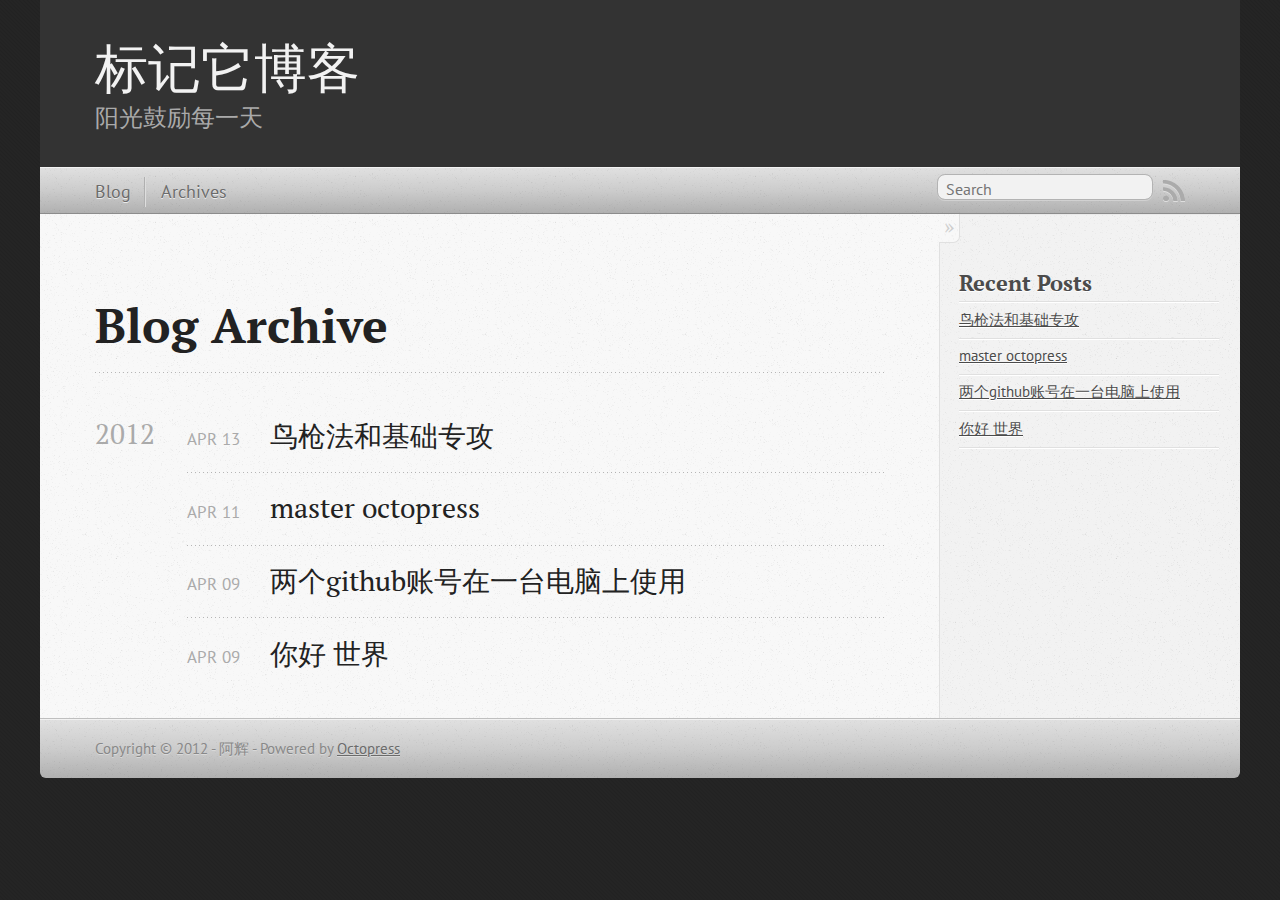
==== commit 2b034566: "Site updated at 2012-04-13 13:27:49 UTC" ====
--- a/blog/archives/index.html
+++ b/blog/archives/index.html
@@ -9,10 +9,11 @@
   <meta name="author" content="阿辉">
 
   
-  <meta name="description" content="Blog Archive 2012 master octopress
+  <meta name="description" content="Blog Archive 2012 鸟枪法和基础专攻
+Apr 13 2012 master octopress
 Apr 11 2012 两个github账号在一台电脑上使用
 Apr 09 2012 你好 世界
-Apr 09 2012 Recent Posts master octopress 两个github账号在一台电脑上使用 你好 &hellip;">
+Apr 09 2012 Recent Posts 鸟枪法和基础专攻 master &hellip;">
   
 
   <!-- http://t.co/dKP3o1e -->
@@ -82,6 +83,16 @@
 
 <article>
   
+<h1><a href="/blog/2012/04/13/niao-qiang-fa-he-ji-chu-zhuan-gong/">鸟枪法和基础专攻</a></h1>
+<time datetime="2012-04-13T21:07:00+08:00" pubdate><span class='month'>Apr</span> <span class='day'>13</span> <span class='year'>2012</span></time>
+
+
+</article>
+
+
+
+<article>
+  
 <h1><a href="/blog/2012/04/11/accustom-octopress/">master octopress</a></h1>
 <time datetime="2012-04-11T21:17:00+08:00" pubdate><span class='month'>Apr</span> <span class='day'>11</span> <span class='year'>2012</span></time>
 
@@ -120,6 +131,10 @@
     <section>
   <h1>Recent Posts</h1>
   <ul id="recent_posts">
+    
+      <li class="post">
+        <a href="/blog/2012/04/13/niao-qiang-fa-he-ji-chu-zhuan-gong/">鸟枪法和基础专攻</a>
+      </li>
     
       <li class="post">
         <a href="/blog/2012/04/11/accustom-octopress/">master octopress</a>
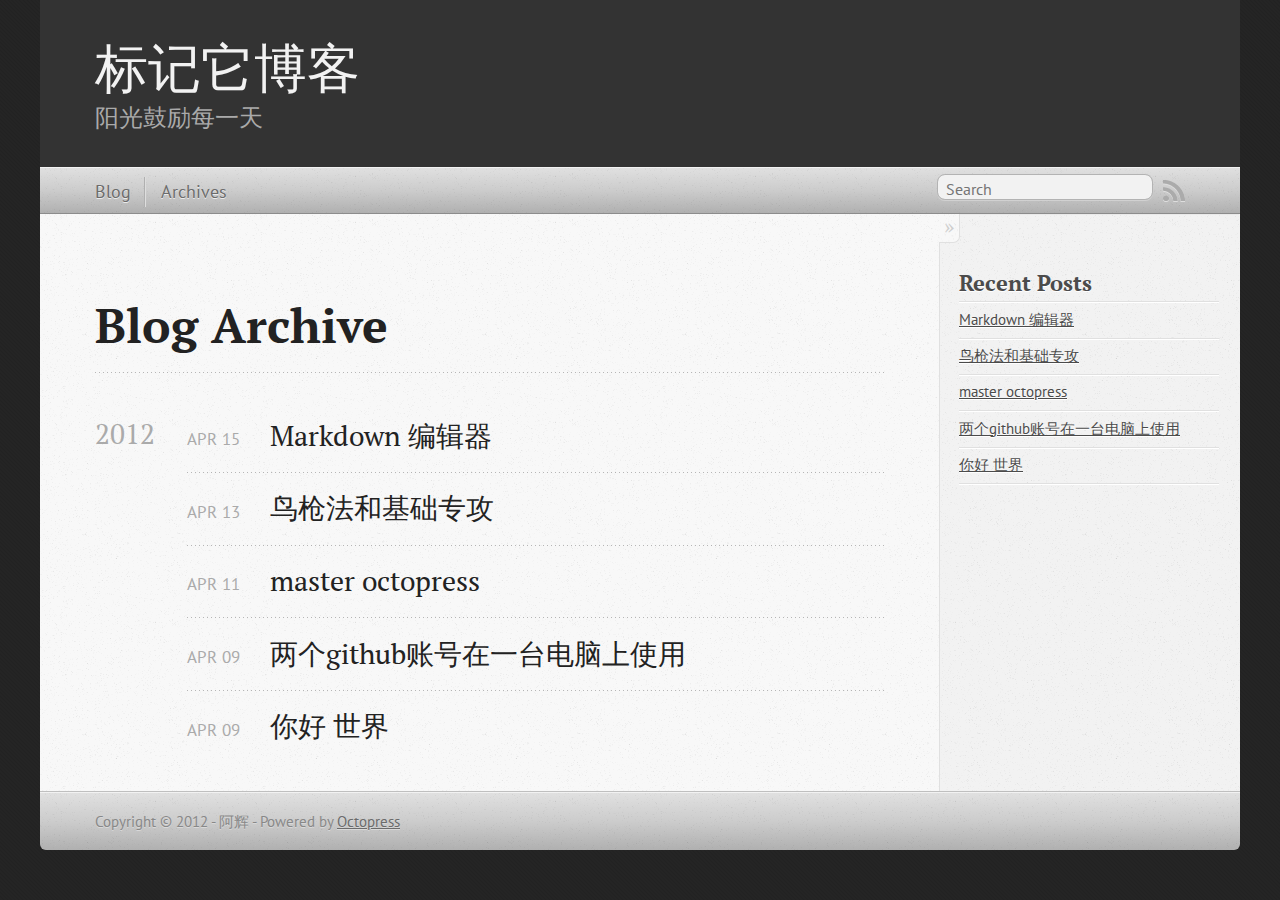
==== commit 8fcc9cb8: "Site updated at 2012-04-15 04:52:13 UTC" ====
--- a/blog/archives/index.html
+++ b/blog/archives/index.html
@@ -9,11 +9,12 @@
   <meta name="author" content="阿辉">
 
   
-  <meta name="description" content="Blog Archive 2012 鸟枪法和基础专攻
+  <meta name="description" content="Blog Archive 2012 Markdown 编辑器
+Apr 15 2012 鸟枪法和基础专攻
 Apr 13 2012 master octopress
 Apr 11 2012 两个github账号在一台电脑上使用
 Apr 09 2012 你好 世界
-Apr 09 2012 Recent Posts 鸟枪法和基础专攻 master &hellip;">
+Apr 09 2012 Recent &hellip;">
   
 
   <!-- http://t.co/dKP3o1e -->
@@ -83,6 +84,16 @@
 
 <article>
   
+<h1><a href="/blog/2012/04/15/edit-on-mac/">Markdown 编辑器</a></h1>
+<time datetime="2012-04-15T12:32:00+08:00" pubdate><span class='month'>Apr</span> <span class='day'>15</span> <span class='year'>2012</span></time>
+
+
+</article>
+
+
+
+<article>
+  
 <h1><a href="/blog/2012/04/13/niao-qiang-fa-he-ji-chu-zhuan-gong/">鸟枪法和基础专攻</a></h1>
 <time datetime="2012-04-13T21:07:00+08:00" pubdate><span class='month'>Apr</span> <span class='day'>13</span> <span class='year'>2012</span></time>
 
@@ -131,6 +142,10 @@
     <section>
   <h1>Recent Posts</h1>
   <ul id="recent_posts">
+    
+      <li class="post">
+        <a href="/blog/2012/04/15/edit-on-mac/">Markdown 编辑器</a>
+      </li>
     
       <li class="post">
         <a href="/blog/2012/04/13/niao-qiang-fa-he-ji-chu-zhuan-gong/">鸟枪法和基础专攻</a>
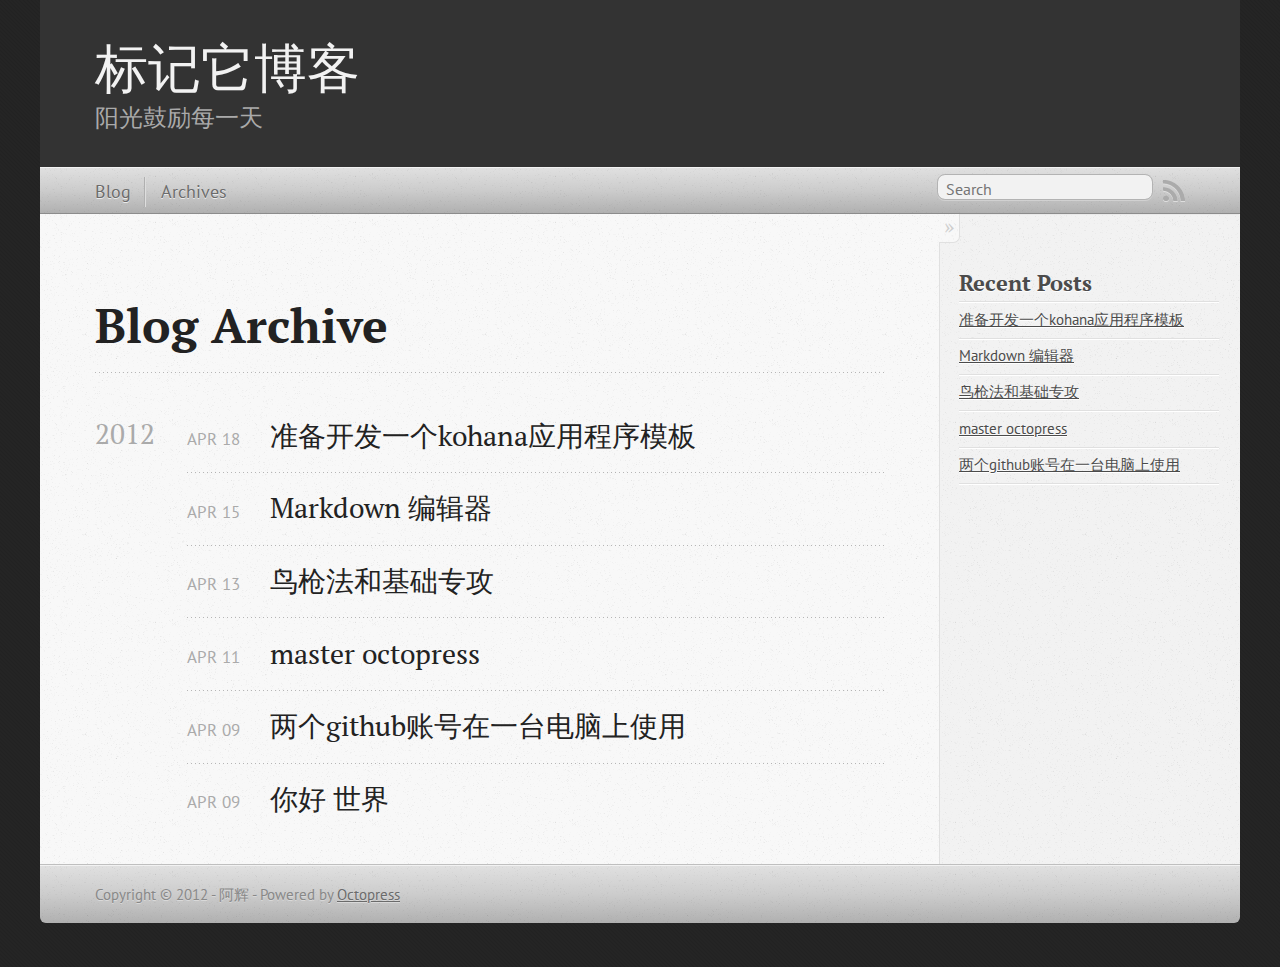
==== commit 7619dbf6: "Site updated at 2012-04-18 15:29:38 UTC" ====
--- a/blog/archives/index.html
+++ b/blog/archives/index.html
@@ -9,12 +9,12 @@
   <meta name="author" content="阿辉">
 
   
-  <meta name="description" content="Blog Archive 2012 Markdown 编辑器
+  <meta name="description" content="Blog Archive 2012 准备开发一个kohana应用程序模板
+Apr 18 2012 Markdown 编辑器
 Apr 15 2012 鸟枪法和基础专攻
 Apr 13 2012 master octopress
 Apr 11 2012 两个github账号在一台电脑上使用
-Apr 09 2012 你好 世界
-Apr 09 2012 Recent &hellip;">
+Apr &hellip;">
   
 
   <!-- http://t.co/dKP3o1e -->
@@ -84,6 +84,16 @@
 
 <article>
   
+<h1><a href="/blog/2012/04/18/zhun-bei-kai-fa-%5B%3F%5D-ge-kohanaying-yong-cheng-xu-mo-ban/">准备开发一个kohana应用程序模板</a></h1>
+<time datetime="2012-04-18T23:02:00+08:00" pubdate><span class='month'>Apr</span> <span class='day'>18</span> <span class='year'>2012</span></time>
+
+
+</article>
+
+
+
+<article>
+  
 <h1><a href="/blog/2012/04/15/edit-on-mac/">Markdown 编辑器</a></h1>
 <time datetime="2012-04-15T12:32:00+08:00" pubdate><span class='month'>Apr</span> <span class='day'>15</span> <span class='year'>2012</span></time>
 
@@ -144,6 +154,10 @@
   <ul id="recent_posts">
     
       <li class="post">
+        <a href="/blog/2012/04/18/zhun-bei-kai-fa-%5B%3F%5D-ge-kohanaying-yong-cheng-xu-mo-ban/">准备开发一个kohana应用程序模板</a>
+      </li>
+    
+      <li class="post">
         <a href="/blog/2012/04/15/edit-on-mac/">Markdown 编辑器</a>
       </li>
     
@@ -157,10 +171,6 @@
     
       <li class="post">
         <a href="/blog/2012/04/09/liang-ge-githubzhang-hao-zai-%5B%3F%5D-tai-dian-nao-shang-shi-yong/">两个github账号在一台电脑上使用</a>
-      </li>
-    
-      <li class="post">
-        <a href="/blog/2012/04/09/ni-hao-shi-jie/">你好 世界</a>
       </li>
     
   </ul>
